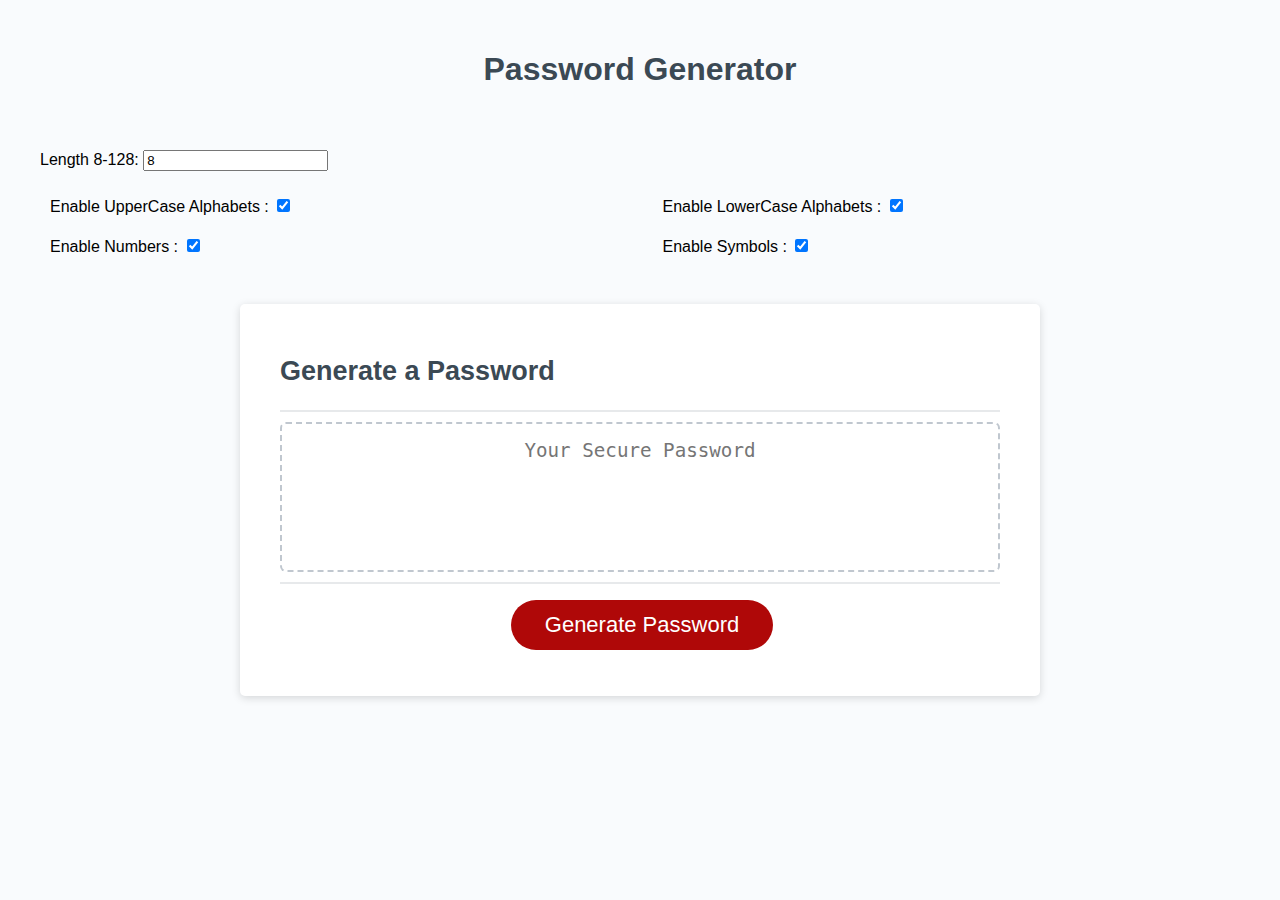
==== Develop/index.html @ ad045745 "first commit" ====
<!DOCTYPE html>
<html lang="en">
  <head>
    <meta charset="UTF-8" />
    <meta name="viewport" content="width=device-width, initial-scale=1.0" />
    <meta http-equiv="X-UA-Compatible" content="ie=edge" />
    <title>Password Generator</title>
    <link rel="stylesheet" href="style.css" />
  </head>
  <body>
    <div class="wrapper">
      <header>
        <h1>Password Generator</h1>
      </header>
      
    <div class="form">

      <div class="length">
        <label>Length 8-128:</label>
        <input type="number" maxlength="128" value="8" id="length">
      </div>
    <br><br>
      <div class="checks">
        <label  class="label">Enable UpperCase Alphabets :</label>
        <input type="checkbox" id="upper" checked class="val"><br>
      </div>
      <div class="checks">
        <label  class="label">Enable LowerCase Alphabets :</label>
        <input type="checkbox" id="lower" checked class="val"><br>
      </div>
      <div class="checks">
        <label  class="label">Enable Numbers :</label>
        <input type="checkbox" id="number" checked class="val"><br>
      </div>
      <div class="checks">
        <label  class="label">Enable Symbols :</label>
        <input type="checkbox" id="symbol" checked class="val"><br><br> 
      </div>

    </div>
    
      <div class="card">
        <div class="card-header">
          <h2>Generate a Password</h2>
        </div>
        <div class="card-body">
          <textarea
            readonly
            id="password"
            placeholder="Your Secure Password"
            aria-label="Generated Password"
          ></textarea>
        </div>
        <div class="card-footer">
          <button id="generate" class="btn">Generate Password</button>
        </div>
      </div>
    </div>
    <script src="script.js"></script>
  </body>
</html>
---- Develop/style.css ----
*,
*::before,
*::after {
  box-sizing: border-box;
}

html,
body,
.wrapper {
  height: 100%;
  margin: 0;
  padding: 0;
}

body {
  font-family: sans-serif;
  background-color: #f9fbfd;
}

.wrapper {
  padding-top: 30px;
  padding-left: 20px;
  padding-right: 20px;
}

header {
  text-align: center;
  padding: 20px;
  padding-top: 0px;
  color: hsl(206, 17%, 28%);
}

.form {
  display: grid;
  grid-template-columns: auto auto;
  margin: 20px;
}
.checks {
  padding: 10px;
}


.card {
  background-color: hsl(0, 0%, 100%);
  border-radius: 5px;
  border-width: 1px;
  box-shadow: rgba(0, 0, 0, 0.15) 0px 2px 8px 0px;
  color: hsl(206, 17%, 28%);
  font-size: 18px;
  margin: 0 auto;
  max-width: 800px;
  padding: 30px 40px;
}

.card-header::after {
  content: " ";
  display: block;
  width: 100%;
  background: #e7e9eb;
  height: 2px;
}

.card-body {
  min-height: 100px;
}

.card-footer {
  text-align: center;
}

.card-footer::before {
  content: " ";
  display: block;
  width: 100%;
  background: #e7e9eb;
  height: 2px;
}

.card-footer::after {
  content: " ";
  display: block;
  clear: both;
}

.btn {
  border: none;
  background-color: hsl(360, 91%, 36%);
  border-radius: 25px;
  box-shadow: rgba(0, 0, 0, 0.1) 0px 1px 6px 0px rgba(0, 0, 0, 0.2) 0px 1px 1px
    0px;
  color: hsl(0, 0%, 100%);
  display: inline-block;
  font-size: 22px;
  line-height: 22px;
  margin: 16px 16px 16px 20px;
  padding: 14px 34px;
  text-align: center;
  cursor: pointer;
}

button[disabled] {
  cursor: default;
  background: #c0c7cf;
}

.float-right {
  float: right;
}

#password {
  -webkit-appearance: none;
  -moz-appearance: none;
  appearance: none;
  border: none;
  display: block;
  width: 100%;
  padding-top: 15px;
  padding-left: 15px;
  padding-right: 15px;
  padding-bottom: 85px;
  font-size: 1.2rem;
  text-align: center;
  margin-top: 10px;
  margin-bottom: 10px;
  border: 2px dashed #c0c7cf;
  border-radius: 6px;
  resize: none;
  overflow: hidden;
}

@media (max-width: 690px) {
  .btn {
    font-size: 1rem;
    margin: 16px 0px 0px 0px;
    padding: 10px 15px;
  }

  #password {
    font-size: 1rem;
  }
}

@media (max-width: 500px) {
  .btn {
    font-size: 0.8rem;
  }
}
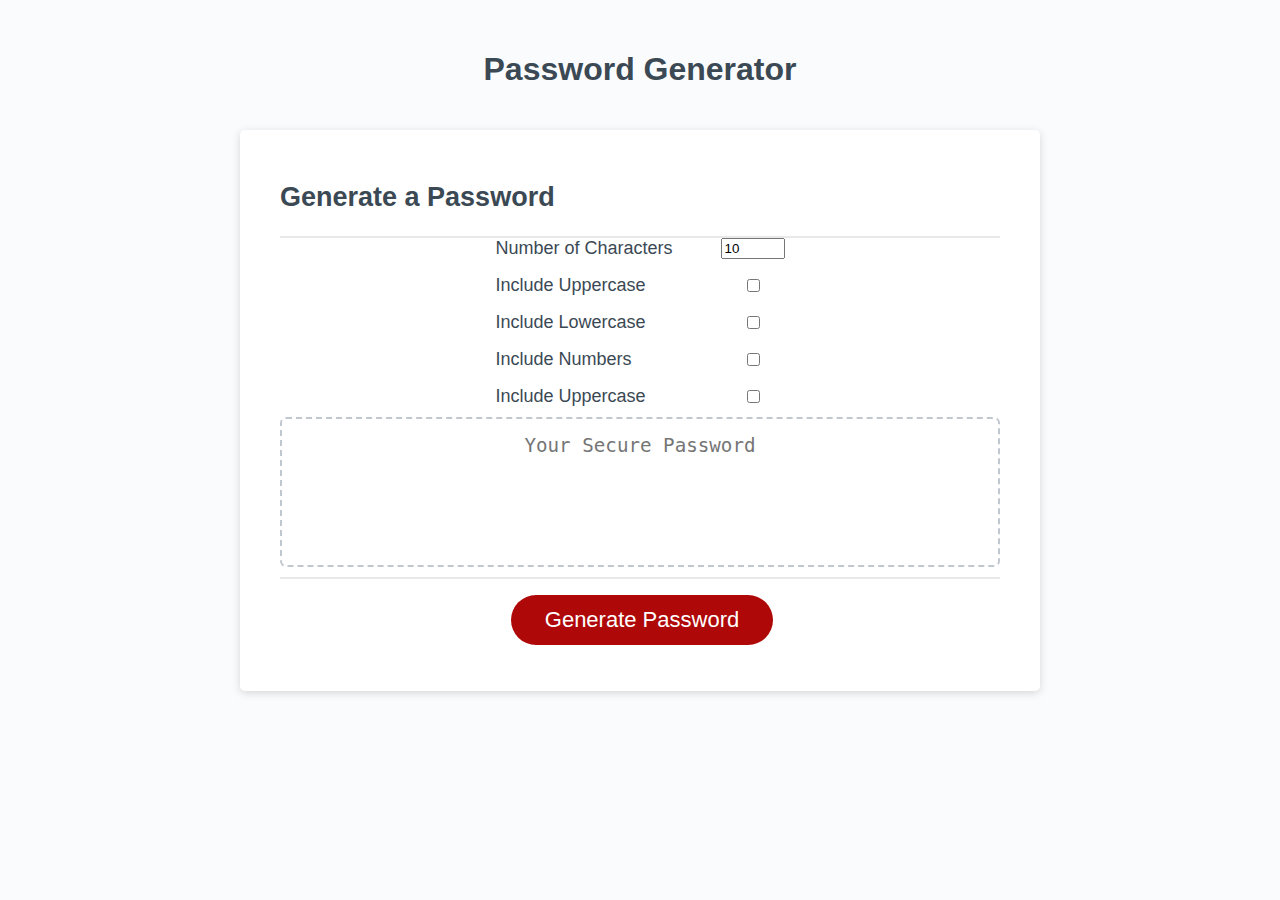
==== commit 052e35c3: "HTML and CSS updated" ====
--- a/Develop/index.html
+++ b/Develop/index.html
@@ -8,41 +8,36 @@
     <link rel="stylesheet" href="style.css" />
   </head>
   <body>
+
     <div class="wrapper">
+
       <header>
         <h1>Password Generator</h1>
       </header>
-      
-    <div class="form">
 
-      <div class="length">
-        <label>Length 8-128:</label>
-        <input type="number" maxlength="128" value="8" id="length">
-      </div>
-    <br><br>
-      <div class="checks">
-        <label  class="label">Enable UpperCase Alphabets :</label>
-        <input type="checkbox" id="upper" checked class="val"><br>
-      </div>
-      <div class="checks">
-        <label  class="label">Enable LowerCase Alphabets :</label>
-        <input type="checkbox" id="lower" checked class="val"><br>
-      </div>
-      <div class="checks">
-        <label  class="label">Enable Numbers :</label>
-        <input type="checkbox" id="number" checked class="val"><br>
-      </div>
-      <div class="checks">
-        <label  class="label">Enable Symbols :</label>
-        <input type="checkbox" id="symbol" checked class="val"><br><br> 
-      </div>
+      <div class="card">
 
-    </div>
-    
-      <div class="card">
         <div class="card-header">
           <h2>Generate a Password</h2>
         </div>
+
+        <form class="form">
+          <label for="characterAmountNumber">Number of Characters</label>
+          <input type="number" min="8" max="128" value="10" id="characterAmountNumber">
+
+          <label for="">Include Uppercase</label>
+          <input type="checkbox" id="includeUppercase">
+
+          <label for="includeLowercase">Include Lowercase</label>
+          <input type="checkbox" id="includeLowercase">
+
+          <label for="includeNumbers">Include Numbers</label>
+          <input type="checkbox" id="includeNumbers">
+
+          <label for="includeSymbols">Include Uppercase</label>
+          <input type="checkbox" id="includeSymbols">         
+        </form>
+
         <div class="card-body">
           <textarea
             readonly
@@ -51,11 +46,16 @@
             aria-label="Generated Password"
           ></textarea>
         </div>
+
         <div class="card-footer">
-          <button id="generate" class="btn">Generate Password</button>
+          <button type="submit" id="generate" class="btn">Generate Password</button>
         </div>
+
       </div>
+
     </div>
+
     <script src="script.js"></script>
   </body>
 </html>
+
--- a/Develop/style.css
+++ b/Develop/style.css
@@ -29,16 +29,6 @@
   padding-top: 0px;
   color: hsl(206, 17%, 28%);
 }
-
-.form {
-  display: grid;
-  grid-template-columns: auto auto;
-  margin: 20px;
-}
-.checks {
-  padding: 10px;
-}
-
 
 .card {
   background-color: hsl(0, 0%, 100%);
@@ -80,6 +70,16 @@
   content: " ";
   display: block;
   clear: both;
+}
+
+form {
+  display: grid;
+  grid-template-columns: auto auto;
+  column-gap: 3rem;
+  row-gap: 1rem;
+  justify-content: center;
+  align-items: center;
+
 }
 
 .btn {
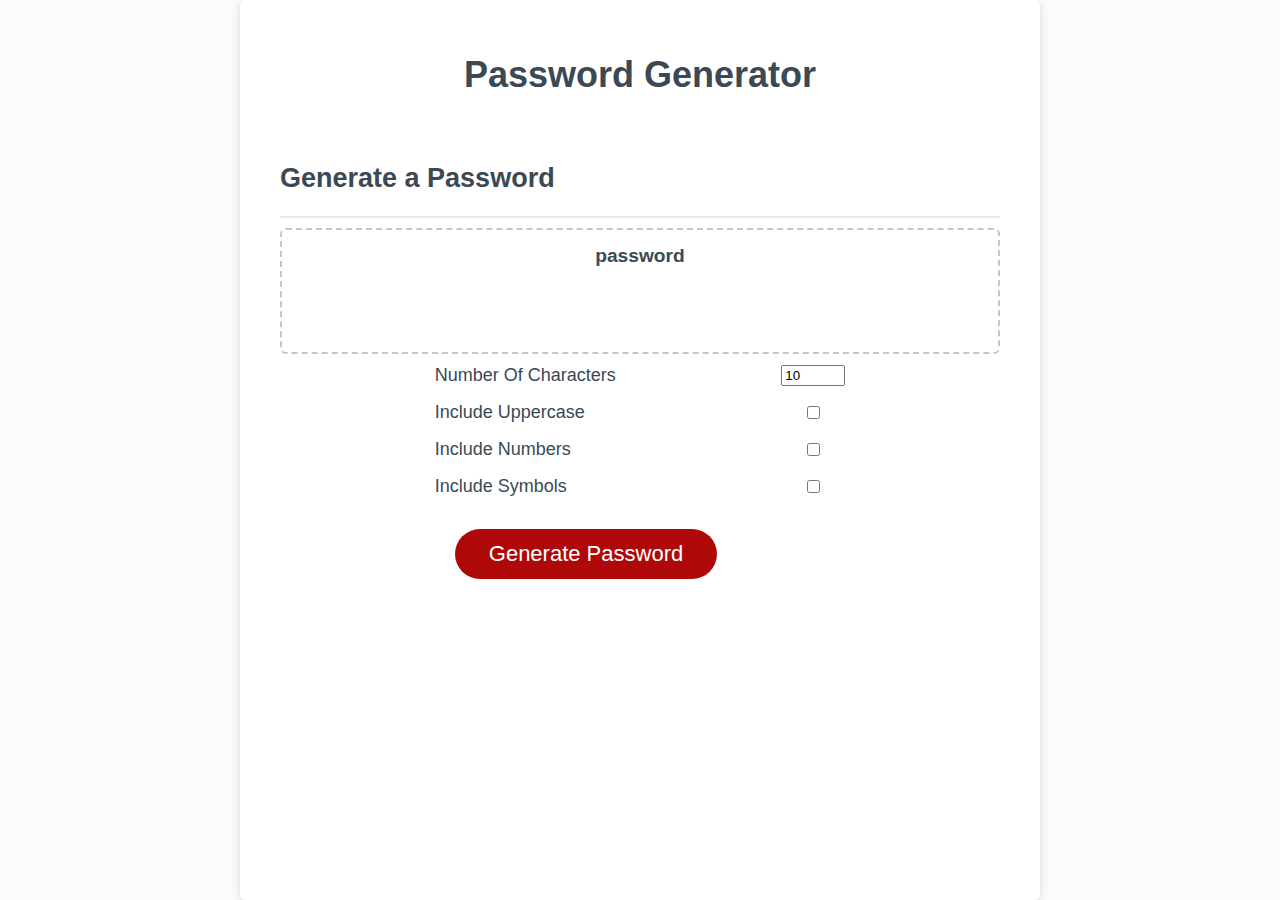
==== commit ce7cf306: "final commit" ====
--- a/Develop/index.html
+++ b/Develop/index.html
@@ -1,61 +1,53 @@
+
 <!DOCTYPE html>
 <html lang="en">
-  <head>
-    <meta charset="UTF-8" />
-    <meta name="viewport" content="width=device-width, initial-scale=1.0" />
-    <meta http-equiv="X-UA-Compatible" content="ie=edge" />
-    <title>Password Generator</title>
-    <link rel="stylesheet" href="style.css" />
-  </head>
-  <body>
 
-    <div class="wrapper">
 
-      <header>
-        <h1>Password Generator</h1>
-      </header>
+<head>
+  <meta charset="UTF-8">
+  <meta name="viewport" content="width=device-width, initial-scale=1.0">
+  <meta http-equiv="X-UA-Compatible" content="ie=edge">
 
-      <div class="card">
+  <link rel="stylesheet" href="style.css">
+  <title>Password Generator</title>
+</head>
 
-        <div class="card-header">
-          <h2>Generate a Password</h2>
-        </div>
+<body>
 
-        <form class="form">
-          <label for="characterAmountNumber">Number of Characters</label>
-          <input type="number" min="8" max="128" value="10" id="characterAmountNumber">
+  <div class="wrapper">
 
-          <label for="">Include Uppercase</label>
-          <input type="checkbox" id="includeUppercase">
-
-          <label for="includeLowercase">Include Lowercase</label>
-          <input type="checkbox" id="includeLowercase">
-
-          <label for="includeNumbers">Include Numbers</label>
-          <input type="checkbox" id="includeNumbers">
-
-          <label for="includeSymbols">Include Uppercase</label>
-          <input type="checkbox" id="includeSymbols">         
-        </form>
-
-        <div class="card-body">
-          <textarea
-            readonly
-            id="password"
-            placeholder="Your Secure Password"
-            aria-label="Generated Password"
-          ></textarea>
-        </div>
-
-        <div class="card-footer">
-          <button type="submit" id="generate" class="btn">Generate Password</button>
-        </div>
-
+    <header>
+    <h1>Password Generator</h1>
+    </header>
+    
+    <div class="card">
+      <div class="card-header">
+        <h2>Generate a Password</h2>
+      </div>
+      <div class="card-body">
+      <h3 class="password-display" id="passwordDisplay">password</h3>
+      </div>
+    </div>
+    <form id="passwordGeneratorForm" class="form">
+      <label for="characterAmountNumber">Number Of Characters</label>
+      <div class="character-amount-container">
+        <input class="number-input" type="number" min="8" max="128" value="10" id="characterAmountNumber">
       </div>
 
-    </div>
+      <label for="includeUppercase">Include Uppercase</label>
+      <input type="checkbox" id="includeUppercase">
 
-    <script src="script.js"></script>
-  </body>
+      <label for="includeNumbers">Include Numbers</label>
+      <input type="checkbox" id="includeNumbers">
+
+      <label for="includeSymbols">Include Symbols</label>
+      <input type="checkbox" id="includeSymbols">
+
+
+      <button type="submit" class="btn">Generate Password</button>
+    </form>
+  </div>
+</body>
+<script src="script.js"></script>
 </html>
 
--- a/Develop/style.css
+++ b/Develop/style.css
@@ -30,7 +30,7 @@
   color: hsl(206, 17%, 28%);
 }
 
-.card {
+.wrapper {
   background-color: hsl(0, 0%, 100%);
   border-radius: 5px;
   border-width: 1px;
@@ -72,7 +72,7 @@
   clear: both;
 }
 
-form {
+.form {
   display: grid;
   grid-template-columns: auto auto;
   column-gap: 3rem;
@@ -107,7 +107,7 @@
   float: right;
 }
 
-#password {
+#passwordDisplay {
   -webkit-appearance: none;
   -moz-appearance: none;
   appearance: none;
@@ -135,7 +135,7 @@
     padding: 10px 15px;
   }
 
-  #password {
+  #passwordDisplay {
     font-size: 1rem;
   }
 }
